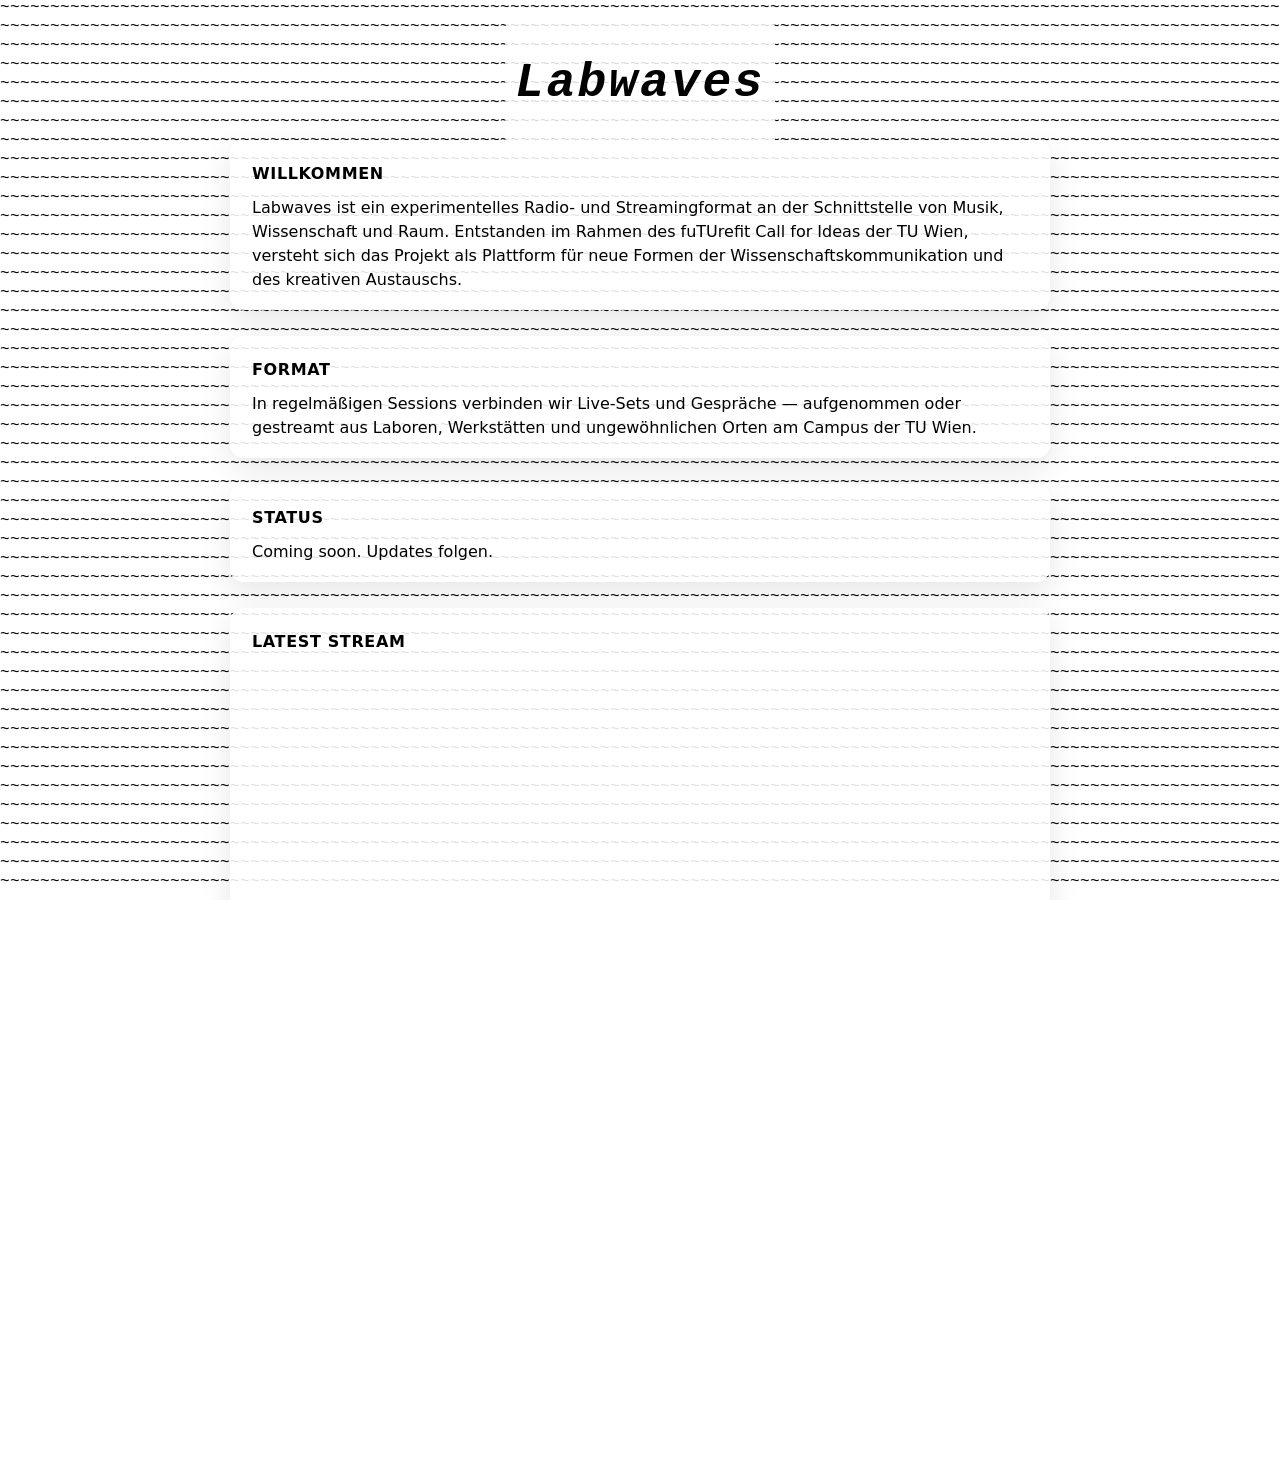
==== index.html @ ecf264ff "Update index.html" ====
<!doctype html>
<html lang="de">
<head>
  <title>Labwaves – Radio, Musik und Wissenschaft | TU Wien</title>
  <meta name="description" content="Labwaves ist ein experimentelles Radio- und Streamingformat an der Schnittstelle von Musik, Wissenschaft und Raum. Ein TU Future Fit Projekt.">
  <meta charset="utf-8" />
  <meta name="viewport" content="width=device-width, initial-scale=1" />
  <link rel="stylesheet" href="style.css" />
  <script type="application/ld+json">
{
  "@context": "https://schema.org",
  "@type": "Organization",
  "name": "Labwaves",
  "url": "https://labwaves.at",
  "description": "Experimental radio and streaming format at the intersection of music, science and space.",
  "sameAs": [
    "https://youtube.com/@labwaveslive"
  ]
}
</script>
</head>

<body>
  <canvas id="c" aria-hidden="true"></canvas>

  <div class="title"><h1>Labwaves</h1></div>

  <main class="content">
    <section class="box">
      <h2>Willkommen</h2>
      <p>
        Labwaves ist ein experimentelles Radio- und Streamingformat an der Schnittstelle von Musik, Wissenschaft und Raum. 
        Entstanden im Rahmen des fuTUrefit Call for Ideas der TU Wien, versteht sich das Projekt als Plattform für neue Formen der Wissenschaftskommunikation und des kreativen Austauschs.
      </p>
    </section>

    <section class="box">
      <h2>Format</h2>
      <p>
        In regelmäßigen Sessions verbinden wir Live-Sets und Gespräche — aufgenommen oder gestreamt
        aus Laboren, Werkstätten und ungewöhnlichen Orten am Campus der TU Wien.
      </p>
    </section>

    <section class="box">
      <h2>Status</h2>
      <p>
        Coming soon. Updates folgen.
      </p>
    </section>

   <section class="box">
  <h2>Latest Stream</h2>

  <div class="video-container">
    <iframe
      src="https://www.youtube.com/embed/videoseries?list=PLAYLIST_ID"
      title="Labwaves Stream"
      allowfullscreen>
    </iframe>
  </div>
</section>

    <section class="box">
      <h2>Kontakt</h2>
      <p>
        <a href="mailto:alexander.pichlhoefer@tuwien.ac.at">alexander.pichlhoefer@tuwien.ac.at</a>
      </p>
    </section>

    <footer class="footer">
      <div class="footer-left">
        <img class="footer-logo" src="assets/futurefit_logo.png" alt="Future Fit Logo">
        <span>© <span id="y"></span> Labwaves</span>
      </div>
    </footer>
  </main>

  <script>
    document.getElementById("y").textContent = new Date().getFullYear();

    // --- Canvas setup ---
    const canvas = document.getElementById("c");
    const ctx = canvas.getContext("2d", { alpha: false });

    let W, H, cols, rows, cellW, cellH, fontPx;
    let u, uPrev, uNext;

    // Physics
    let damping = 0.02;
    let c2 = 0.20;
    let impulseStrength = 4;
    let impulseRadius = 10; // cells (integer)

    // ASCII
    const baseChar = "~";
    const palette = ["~","-","=","+","*","#","%","@"];

    // Timing: first 3s quick (1s), then 3s
    const startTime = performance.now();
    const nextInterval = () => {
      const elapsed = performance.now() - startTime;
      return (elapsed < 2000) ? 1000 : 2000;
    };
    let rippleTimer = 0;
    let rippleInterval = nextInterval();

    function isSmallScreen() {
      return Math.min(window.innerWidth, window.innerHeight) < 700;
    }

    function resize() {
      W = canvas.width = window.innerWidth;
      H = canvas.height = window.innerHeight;

      fontPx = isSmallScreen() ? 13 : 16;
      ctx.font = `${fontPx}px ui-monospace, SFMono-Regular, Menlo, Monaco, Consolas, "Courier New", monospace`;
      ctx.textBaseline = "top";

      cellH = Math.round(fontPx * 1.18);
      cellW = Math.round(fontPx * 0.62);

      cols = Math.max(10, Math.floor(W / cellW));
      rows = Math.max(10, Math.floor(H / cellH));

      u = new Float32Array(cols * rows);
      uPrev = new Float32Array(cols * rows);
      uNext = new Float32Array(cols * rows);
    }

    window.addEventListener("resize", resize, { passive: true });
    resize();

    function impulse(x, y) {
      if (x <= 1 || x >= cols - 2 || y <= 1 || y >= rows - 2) return;

      const r = Math.max(0, Math.round(impulseRadius)); // safety
      for (let dy = -r; dy <= r; dy++) {
        for (let dx = -r; dx <= r; dx++) {
          const xx = x + dx, yy = y + dy;
          if (xx <= 0 || xx >= cols - 1 || yy <= 0 || yy >= rows - 1) continue;

          const d2 = dx * dx + dy * dy;
          const w = Math.exp(-d2 / 1.6);
          u[yy * cols + xx] += impulseStrength * w;
        }
      }
    }

    function randomRipple() {
      const x = Math.floor(cols * (0.25 + Math.random() * 0.5));
      const y = Math.floor(rows * (0.25 + Math.random() * 0.6));
      impulse(x, y);
    }

    // Tap/click ripple (works mobile + desktop)
    canvas.addEventListener("pointerdown", (e) => {
      const x = Math.floor(e.clientX / cellW);
      const y = Math.floor(e.clientY / cellH);
      impulse(x, y);
    }, { passive: true });

    function stepSim() {
      for (let y = 0; y < rows; y++) {
        for (let x = 0; x < cols; x++) {
          const i = y * cols + x;

          if (x === 0 || x === cols - 1 || y === 0 || y === rows - 1) {
            uNext[i] = 0;
            continue;
          }

          const c = u[i];
          const lap = (u[i - cols] + u[i + cols] + u[i - 1] + u[i + 1] - 4 * c);
          uNext[i] = (2 - damping) * c - (1 - damping) * uPrev[i] + c2 * lap;
        }
      }

      const tmp = uPrev; uPrev = u; u = uNext; uNext = tmp;
    }

    function render() {
      ctx.fillStyle = "#ffffff";
      ctx.fillRect(0, 0, W, H);

      ctx.fillStyle = "#000000";

      for (let y = 0; y < rows; y++) {
        const yPix = y * cellH;
        for (let x = 0; x < cols; x++) {
          const i = y * cols + x;

          let lap = 0;
          if (x > 0 && x < cols - 1 && y > 0 && y < rows - 1) {
            const c = u[i];
            lap = (u[i - cols] + u[i + cols] + u[i - 1] + u[i + 1] - 4 * c);
          }

          const v = Math.abs(lap) * 3.0;
          const p = Math.floor(v);
          const ch = (p <= 0) ? baseChar : palette[Math.min(palette.length - 1, p)];
          ctx.fillText(ch, x * cellW, yPix);
        }
      }
    }

    // Physically robust time integration
    const FIXED_DT_MS = 16.6667;     // 60 Hz simulation
    const MAX_CATCHUP_MS = 100;      // don't accumulate huge backlogs
    const MAX_STEPS_PER_FRAME = 5;   // hard cap

    let lastTime = performance.now();
    let accumulator = 0;

    function loop(now) {
      let frameDt = now - lastTime;
      lastTime = now;

      // Avoid huge dt jumps after throttling/scroll/visibility changes
      if (frameDt > 250) frameDt = 16.6667;

      accumulator += Math.min(frameDt, MAX_CATCHUP_MS);

      // Ripple scheduling based on real frame time (not sim steps)
      rippleTimer += frameDt;
      if (rippleTimer >= rippleInterval) {
        rippleTimer = 0;
        rippleInterval = nextInterval();
        randomRipple();
      }

      let steps = 0;
      while (accumulator >= FIXED_DT_MS && steps < MAX_STEPS_PER_FRAME) {
        stepSim();
        accumulator -= FIXED_DT_MS;
        steps++;
      }

      // prevents sudden speed-ups
      if (accumulator > FIXED_DT_MS * MAX_STEPS_PER_FRAME) {
        accumulator = 0;
      }

      render();
      requestAnimationFrame(loop);
    }

    // Reset clocks when page visibility changes
    document.addEventListener("visibilitychange", () => {
      lastTime = performance.now();
      accumulator = 0;
    }, { passive: true });

    window.addEventListener("scroll", () => {
      // Scrolling can pause rAF; resetting avoids “catch-up”
      lastTime = performance.now();
      accumulator = 0;
    }, { passive: true });

    requestAnimationFrame(loop);
  </script>
</body>
</html>
---- style.css ----
:root{
  --panel-bg: rgba(255,255,255,0.88);
  --text: #000;
  --shadow: 0 10px 30px rgba(0,0,0,0.10);
}

html, body{
  margin: 0;
  height: 100%;
  background: #fff;
  overflow-x: hidden;
}

canvas{
  position: fixed;
  inset: 0;
  z-index: 0;
}

.title{
  position: fixed;
  z-index: 2;
}

.content{
  position: relative;
  z-index: 1;
}

.title{
  position: fixed;
  top: 18px;
  left: 50%;
  transform: translateX(-50%);
  z-index: 2;
  font-family: ui-monospace, SFMono-Regular, Menlo, Monaco, Consolas, "Courier New", monospace;
  font-style: italic;
  font-weight: 700;
  letter-spacing: 0.12em;
  color: #000;
  font-size: clamp(22px, 4vw, 34px);
  background: rgba(255,255,255,0.85);
  padding: 6px 10px;
  border-radius: 10px;
}

h1 {
  font-size: 3rem;
  font-weight: 600;
  letter-spacing: 0.05em;
}

.content{
  position: relative;
  width: min(820px, calc(100% - 40px));
  margin: 120px auto 80px;
  padding: 20px 0 60px;
}

.box{
  background: var(--panel-bg);
  border-radius: 14px;
  padding: 22px 22px 18px;
  margin: 0 0 26px;
  box-shadow: var(--shadow);
  color: var(--text);

  font-family: system-ui, -apple-system, Segoe UI, Roboto, Arial, sans-serif;
  line-height: 1.5;
}

.box h2{
  margin: 0 0 10px;
  font-size: 16px;
  letter-spacing: 0.04em;
  text-transform: uppercase;
}

.box p{
  margin: 0;
  font-size: 16px;
}

.box a{
  color: #000;
}

.video-container {
  position: relative;
  width: 100%;
  aspect-ratio: 16 / 9;
  margin-top: 12px;
  border-radius: 6px;
  overflow: hidden;
}

.video-container iframe {
  display: block;
  width: 100%;
  height: 100%;
  border: none;
}

.footer{
  margin-top: 18px;
  padding: 10px 2px;
  color: rgba(0,0,0,0.65);
  font-family: system-ui, -apple-system, Segoe UI, Roboto, Arial, sans-serif;
  font-size: 13px;
}

/* Footer logo */
.footer-left{
  display: flex;
  align-items: center;
  gap: 10px;
}

.footer-logo{
  height: 30px;
  opacity: 0.65;
  filter: grayscale(50%);
}
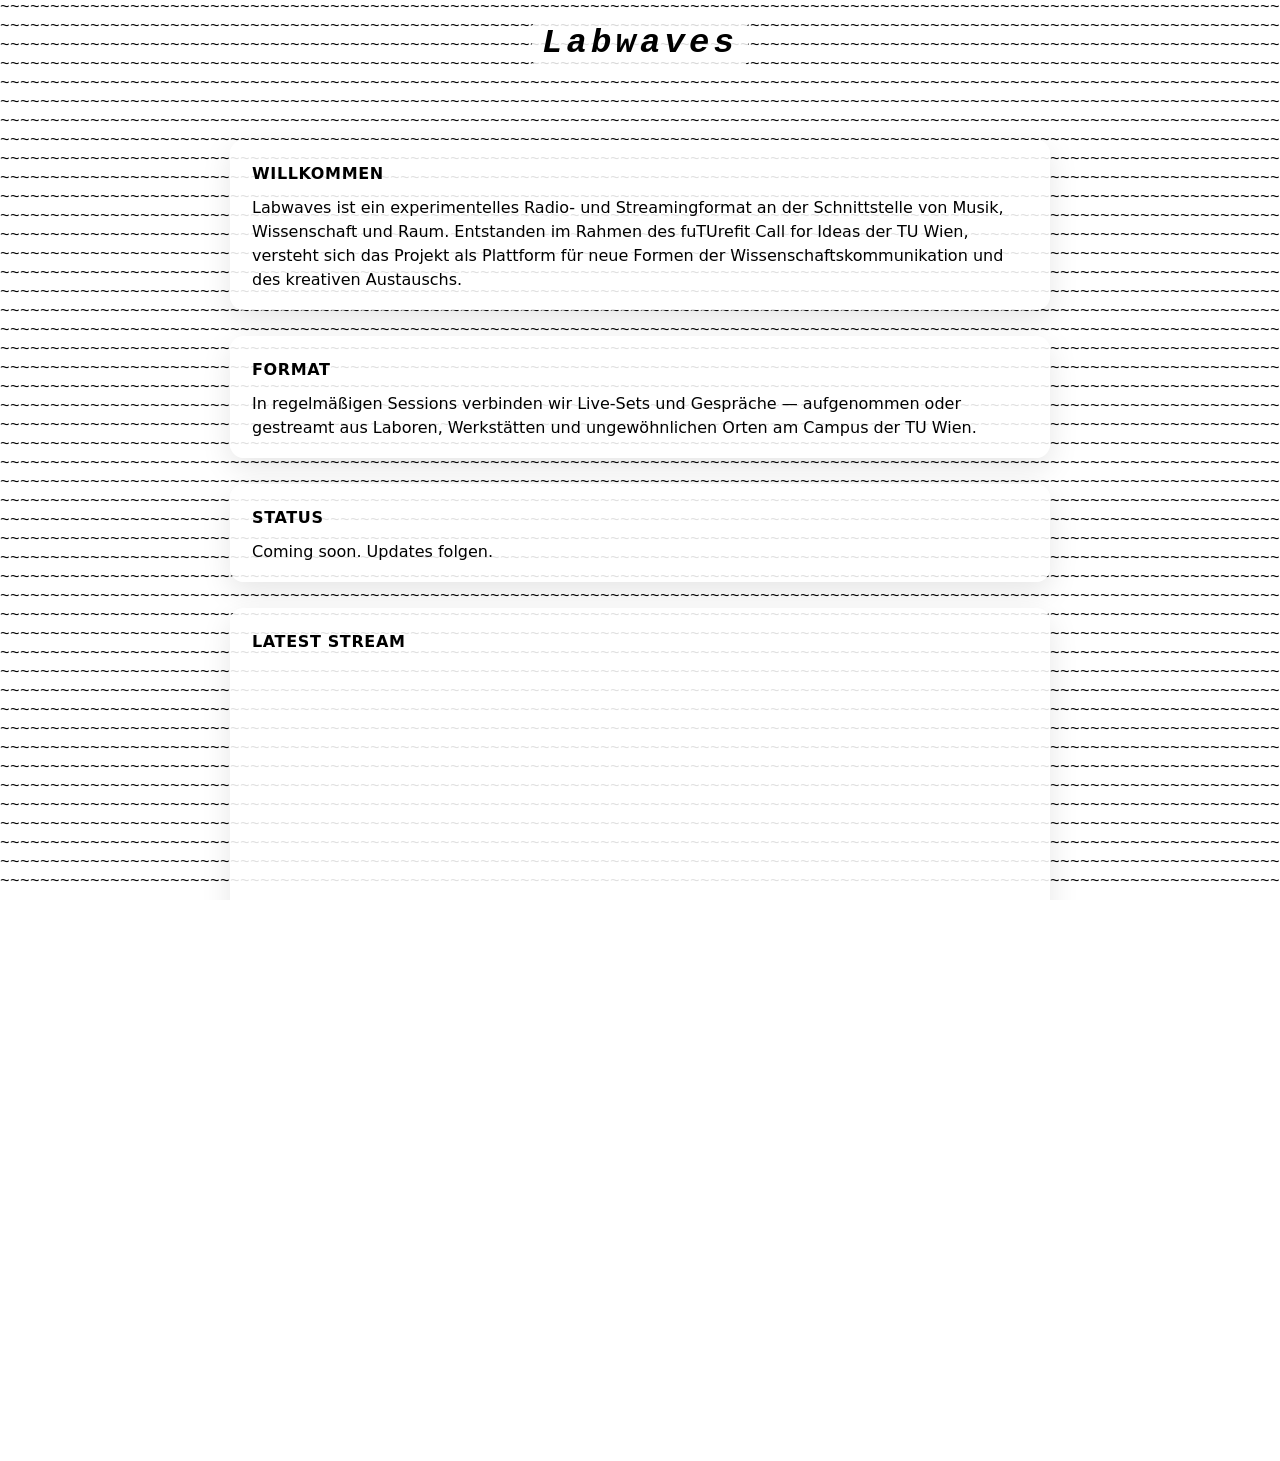
==== commit a77745c8: "Update index.html" ====
--- a/index.html
+++ b/index.html
@@ -2,9 +2,14 @@
 <html lang="de">
 <head>
   <title>Labwaves – Radio, Musik und Wissenschaft | TU Wien</title>
+  <meta property="og:title" content="Labwaves – Experimental Radio & Streaming">
+  <meta property="og:description" content="Labwaves ist ein experimentelles Radio- und Streamingformat an der Schnittstelle von Musik, Wissenschaft und Raum.">
+  <meta property="og:url" content="https://labwaves.at">
+  <meta property="og:type" content="website">
   <meta name="description" content="Labwaves ist ein experimentelles Radio- und Streamingformat an der Schnittstelle von Musik, Wissenschaft und Raum. Ein TU Future Fit Projekt.">
   <meta charset="utf-8" />
   <meta name="viewport" content="width=device-width, initial-scale=1" />
+  <link rel="canonical" href="https://labwaves.at">
   <link rel="stylesheet" href="style.css" />
   <script type="application/ld+json">
 {
@@ -272,3 +277,4 @@
 
 
 
+
--- a/style.css
+++ b/style.css
@@ -44,10 +44,9 @@
   border-radius: 10px;
 }
 
-h1 {
-  font-size: 3rem;
-  font-weight: 600;
-  letter-spacing: 0.05em;
+.title h1{
+  margin: 0;
+  font-size: inherit;
 }
 
 .content{
@@ -130,3 +129,4 @@
 
 
 
+
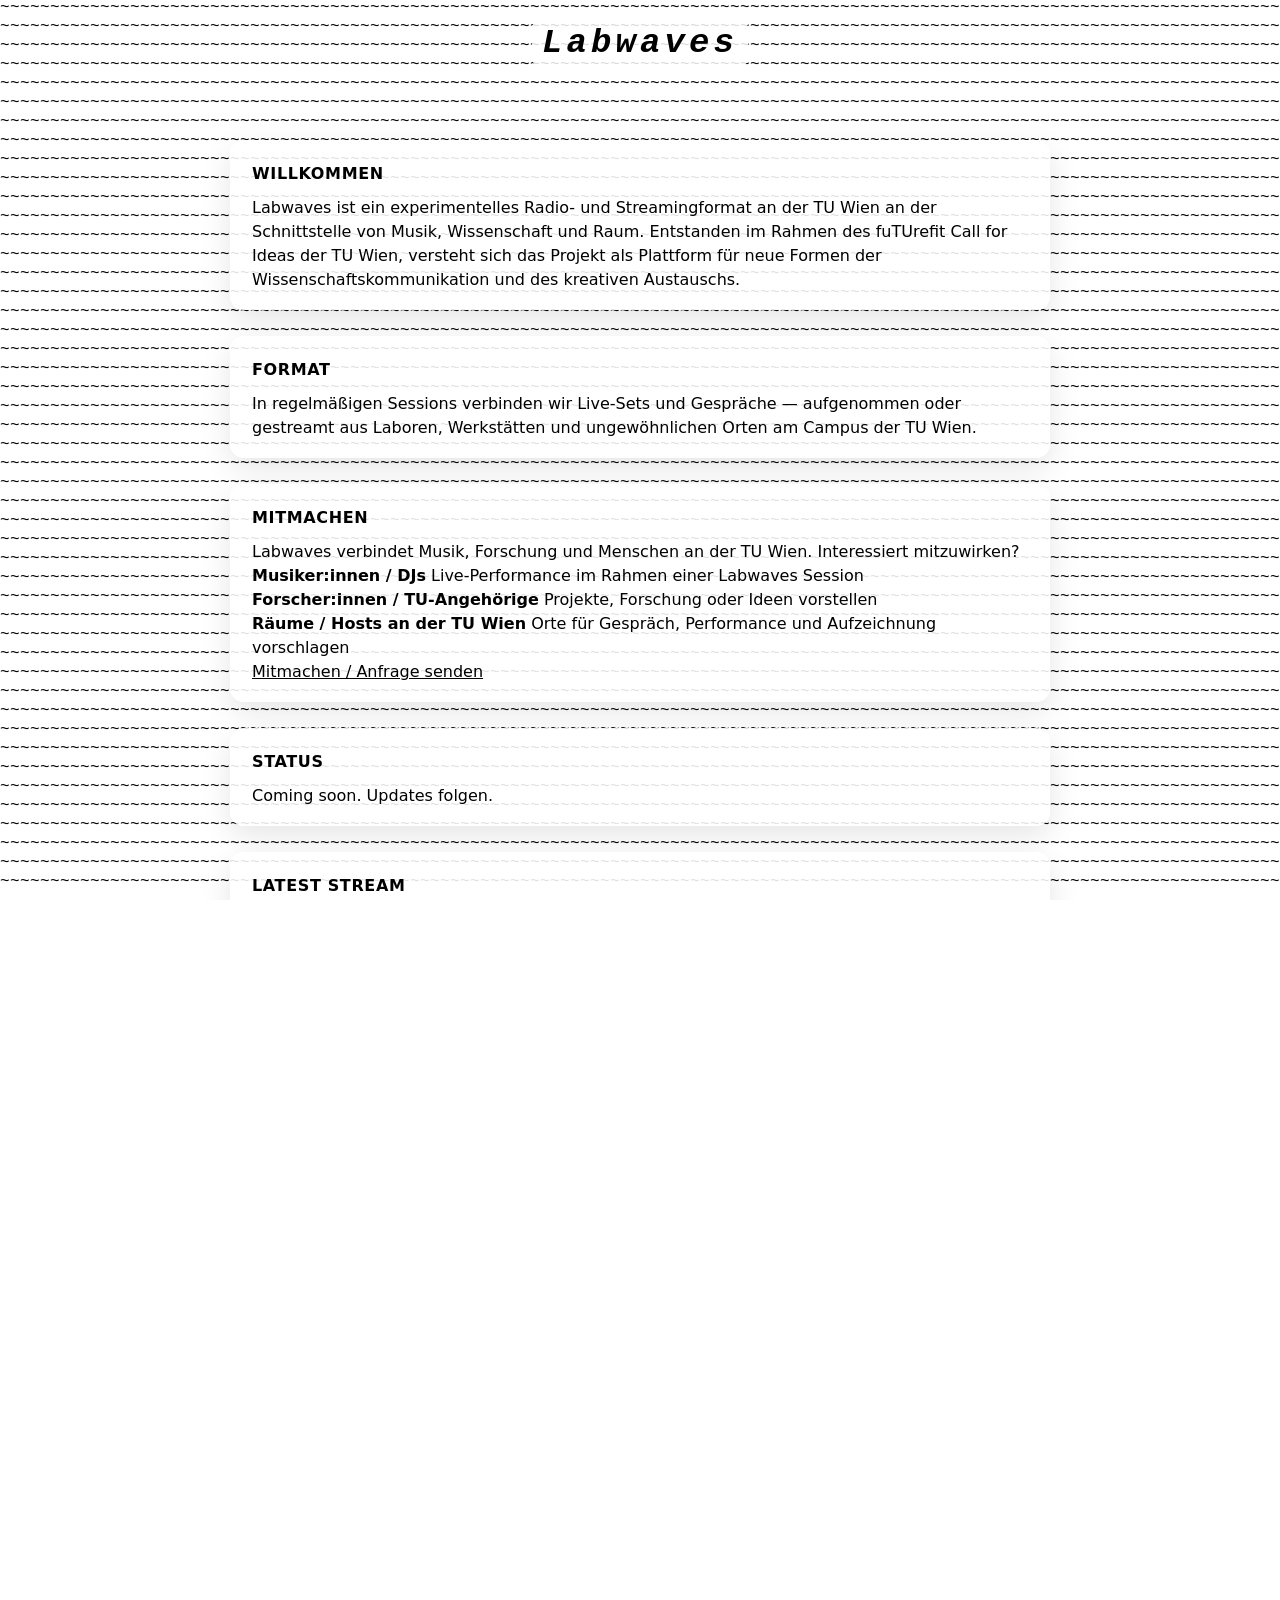
==== commit 44a2c6c9: "Update index.html" ====
--- a/index.html
+++ b/index.html
@@ -14,10 +14,19 @@
   <script type="application/ld+json">
 {
   "@context": "https://schema.org",
-  "@type": "Organization",
+  "@type": "CreativeWork",
   "name": "Labwaves",
   "url": "https://labwaves.at",
-  "description": "Experimental radio and streaming format at the intersection of music, science and space.",
+  "description": "Labwaves ist ein experimentelles Radio- und Streamingformat an der Schnittstelle von Musik, Wissenschaft und Raum.",
+  "genre": ["Experimental Radio", "Music Performance", "Science Communication"],
+  "creator": {
+    "@type": "Person",
+    "name": "Alexander Pichlhöfer"
+  },
+  "publisher": {
+    "@type": "Organization",
+    "name": "TU Wien"
+  },
   "sameAs": [
     "https://youtube.com/@labwaveslive"
   ]
@@ -34,7 +43,7 @@
     <section class="box">
       <h2>Willkommen</h2>
       <p>
-        Labwaves ist ein experimentelles Radio- und Streamingformat an der Schnittstelle von Musik, Wissenschaft und Raum. 
+        Labwaves ist ein experimentelles Radio- und Streamingformat an der TU Wien an der Schnittstelle von Musik, Wissenschaft und Raum. 
         Entstanden im Rahmen des fuTUrefit Call for Ideas der TU Wien, versteht sich das Projekt als Plattform für neue Formen der Wissenschaftskommunikation und des kreativen Austauschs.
       </p>
     </section>
@@ -47,6 +56,39 @@
       </p>
     </section>
 
+    <section class="box">
+  <h2>Mitmachen</h2>
+  <p>
+    Labwaves verbindet Musik, Forschung und Menschen an der TU Wien.
+    Interessiert mitzuwirken?
+  </p>
+
+  <div class="cta-list">
+
+    <div class="cta-item">
+      <strong>Musiker:innen / DJs</strong>
+      <span>Live-Performance im Rahmen einer Labwaves Session</span>
+    </div>
+
+    <div class="cta-item">
+      <strong>Forscher:innen / TU-Angehörige</strong>
+      <span>Projekte, Forschung oder Ideen vorstellen</span>
+    </div>
+
+    <div class="cta-item">
+      <strong>Räume / Hosts an der TU Wien</strong>
+      <span>Orte für Gespräch, Performance und Aufzeichnung vorschlagen</span>
+    </div>
+
+  </div>
+
+  <p class="cta-contact">
+    <a href="mailto:alexander.pichlhoefer@tuwien.ac.at?subject=Labwaves Anfrage">
+    Mitmachen / Anfrage senden
+    </a>
+  </p>
+</section>
+    
     <section class="box">
       <h2>Status</h2>
       <p>
@@ -278,3 +320,4 @@
 
 
 
+
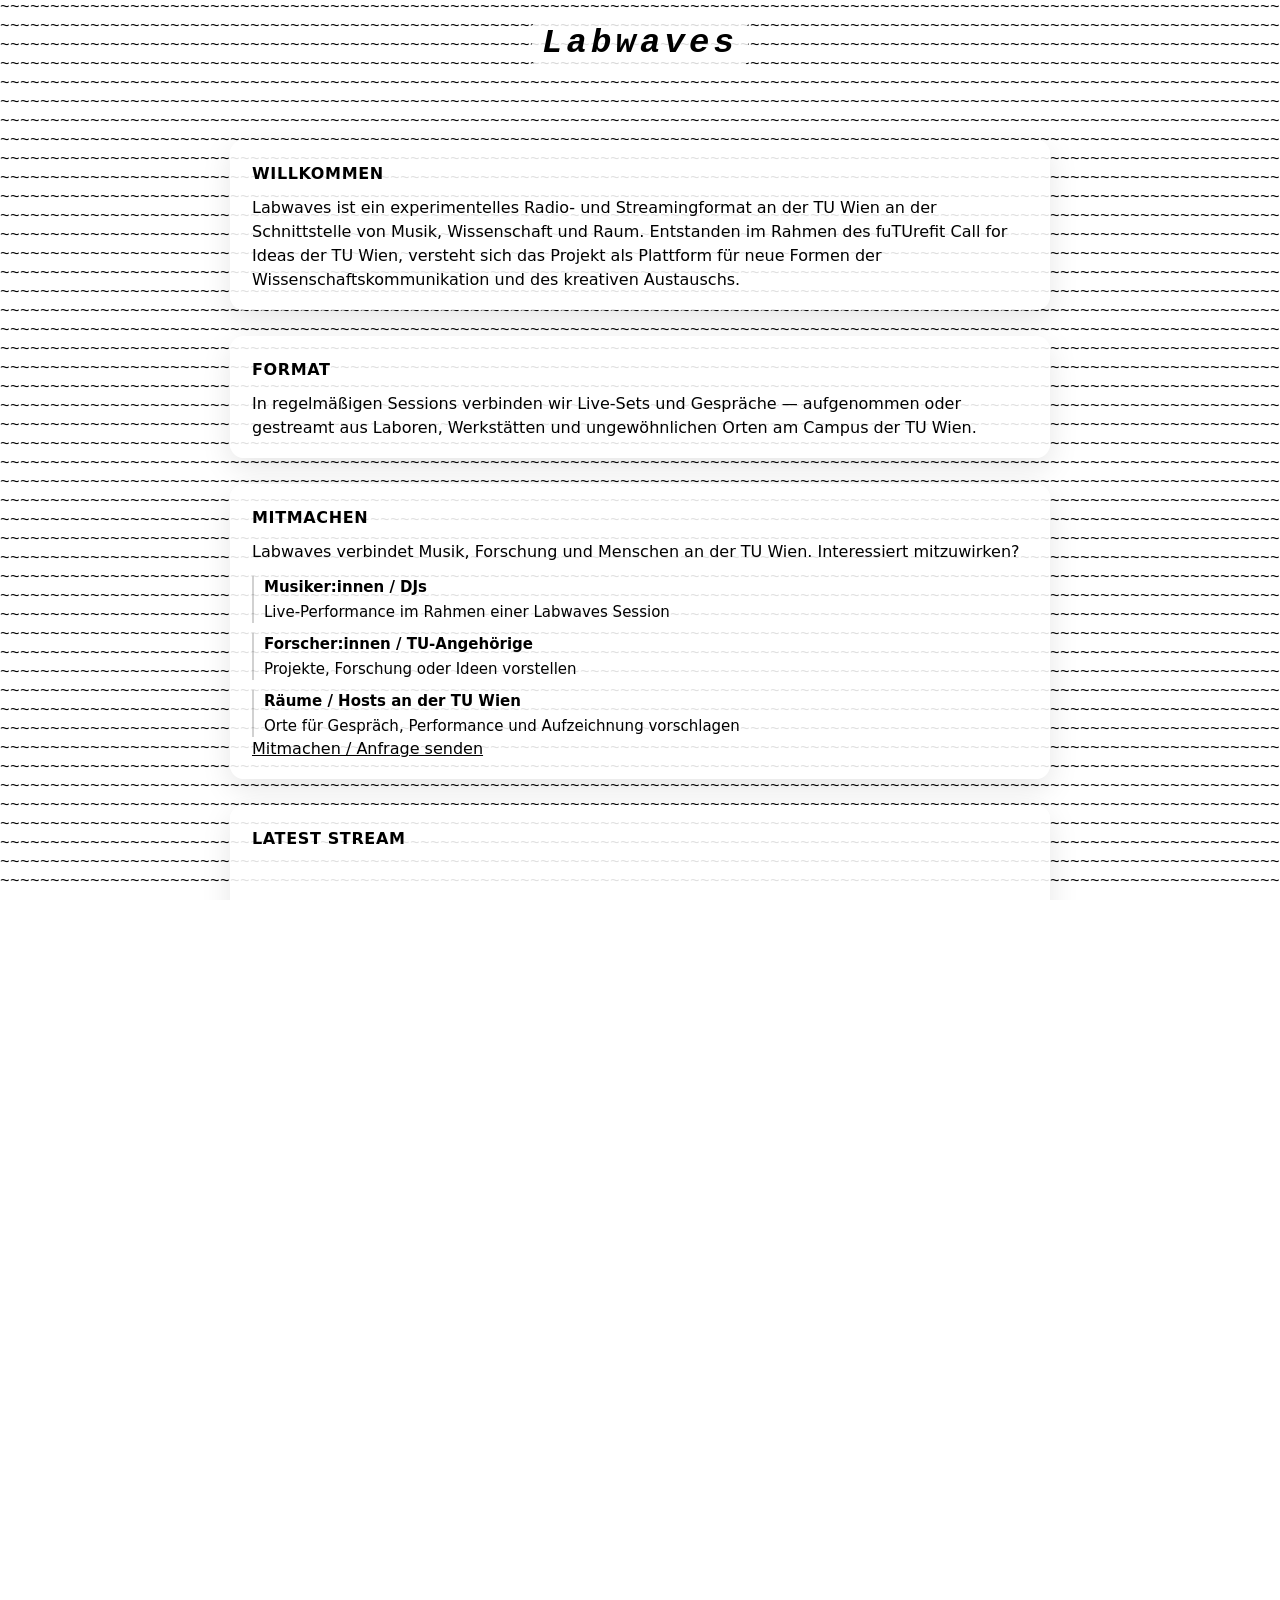
==== commit fa41e2d3: "Update index.html" ====
--- a/index.html
+++ b/index.html
@@ -89,13 +89,6 @@
   </p>
 </section>
     
-    <section class="box">
-      <h2>Status</h2>
-      <p>
-        Coming soon. Updates folgen.
-      </p>
-    </section>
-
    <section class="box">
   <h2>Latest Stream</h2>
 
@@ -321,3 +314,4 @@
 
 
 
+
--- a/style.css
+++ b/style.css
@@ -121,6 +121,36 @@
   filter: grayscale(50%);
 }
 
+/* CTA section */
+
+.cta-list{
+  margin-top: 12px;
+  display: flex;
+  flex-direction: column;
+  gap: 10px;
+}
+
+.cta-item{
+  display: flex;
+  flex-direction: column;
+  gap: 2px;
+  padding-left: 10px;
+  border-left: 2px solid rgba(0,0,0,0.18);
+}
+
+.cta-item strong{
+  font-size: 15px;
+  font-weight: 600;
+}
+
+.cta-item span{
+  font-size: 15px;
+}
+
+.cta-contact{
+  margin-top: 14px;
+  font-size: 15px;
+}
 
 
 
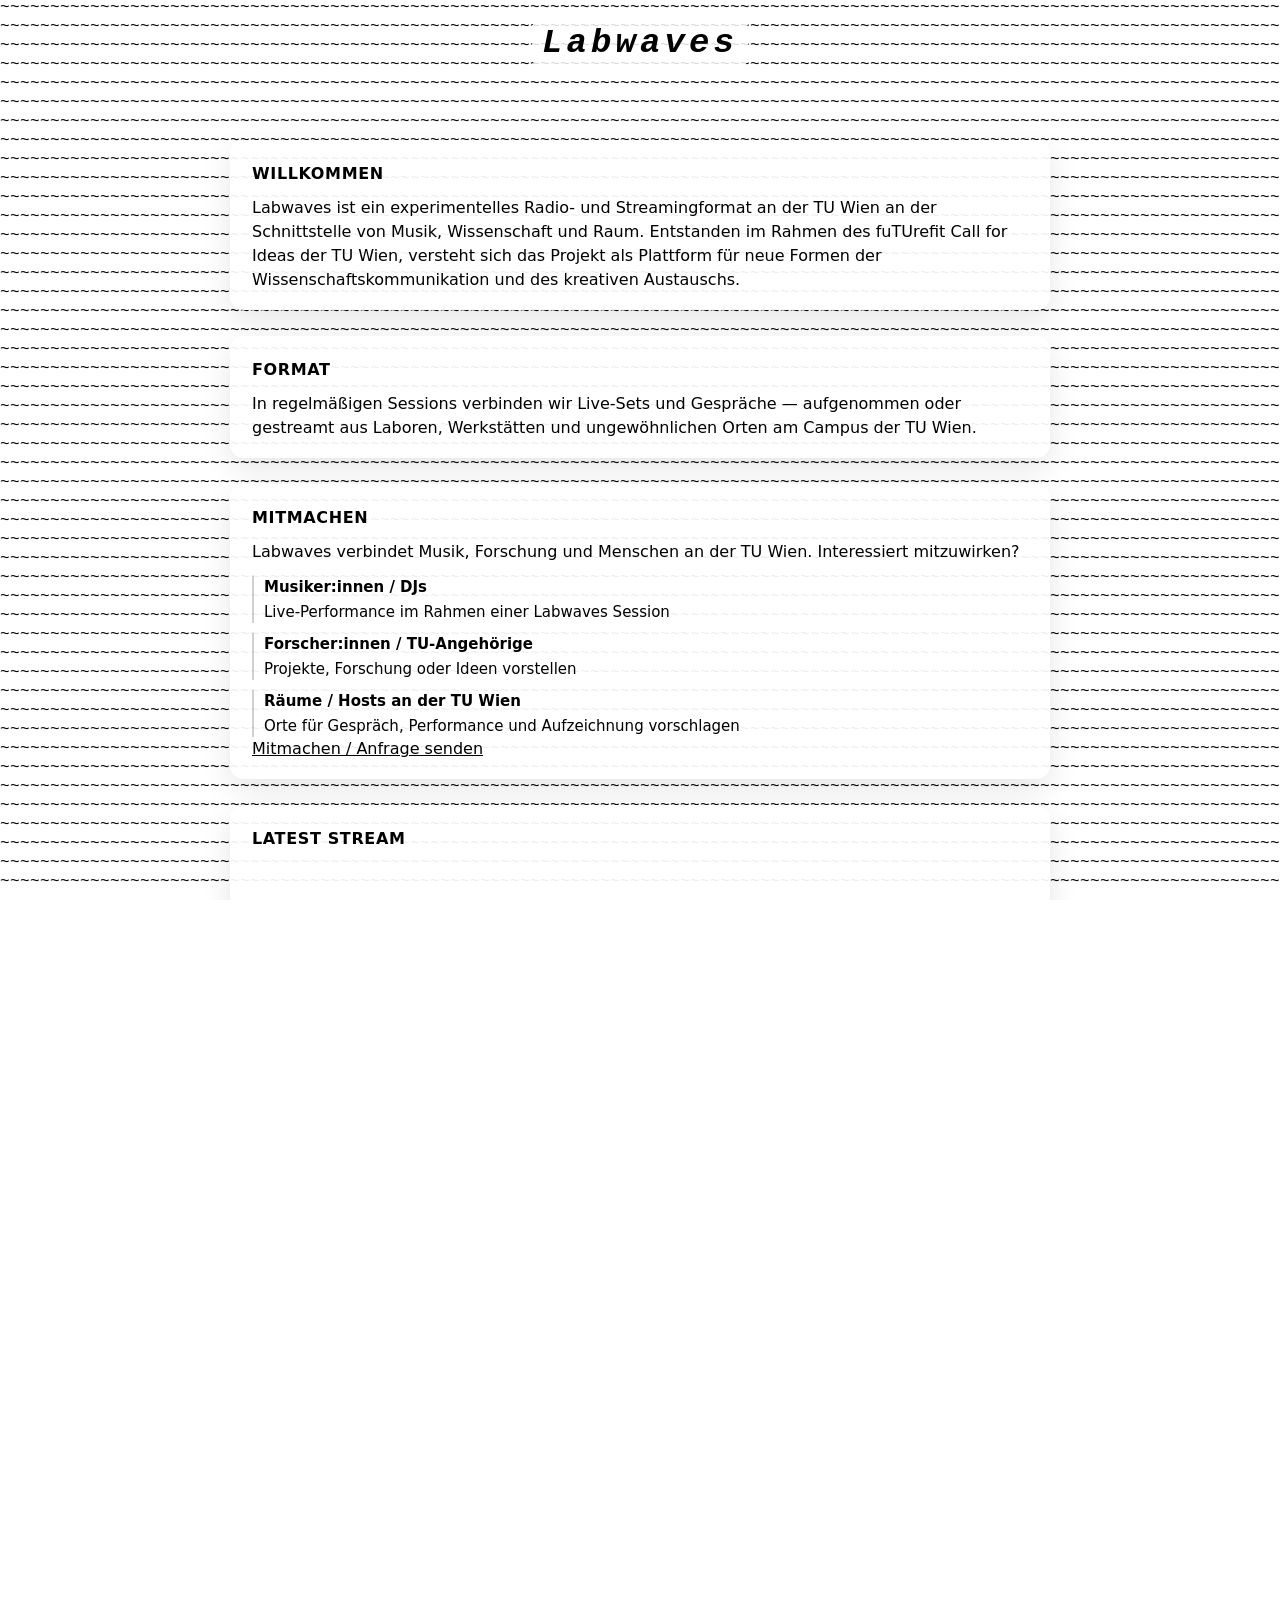
==== commit f5bce60a: "Update index.html" ====
--- a/index.html
+++ b/index.html
@@ -101,19 +101,23 @@
   </div>
 </section>
 
-    <section class="box">
-      <h2>Kontakt</h2>
-      <p>
-        <a href="mailto:alexander.pichlhoefer@tuwien.ac.at">alexander.pichlhoefer@tuwien.ac.at</a>
-      </p>
-    </section>
-
-    <footer class="footer">
-      <div class="footer-left">
-        <img class="footer-logo" src="assets/futurefit_logo.png" alt="Future Fit Logo">
-        <span>© <span id="y"></span> Labwaves</span>
-      </div>
-    </footer>
+<section class="box contact-box">
+  <h2>Kontakt</h2>
+
+  <div class="contact-row">
+    <p>
+      <a href="mailto:alexander.pichlhoefer@tuwien.ac.at">
+        alexander.pichlhoefer@tuwien.ac.at
+      </a>
+    </p>
+
+    <div class="contact-meta">
+      <img class="contact-logo" src="assets/futurefit_logo.png" alt="Future Fit Logo">
+      <span>© <span id="y"></span> Labwaves</span>
+    </div>
+  </div>
+</section>
+
   </main>
 
   <script>
@@ -315,3 +319,4 @@
 
 
 
+
--- a/style.css
+++ b/style.css
@@ -1,5 +1,5 @@
 :root{
-  --panel-bg: rgba(255,255,255,0.88);
+  --panel-bg: rgba(255,255,255,0.93);
   --text: #000;
   --shadow: 0 10px 30px rgba(0,0,0,0.10);
 }
@@ -160,3 +160,4 @@
 
 
 
+
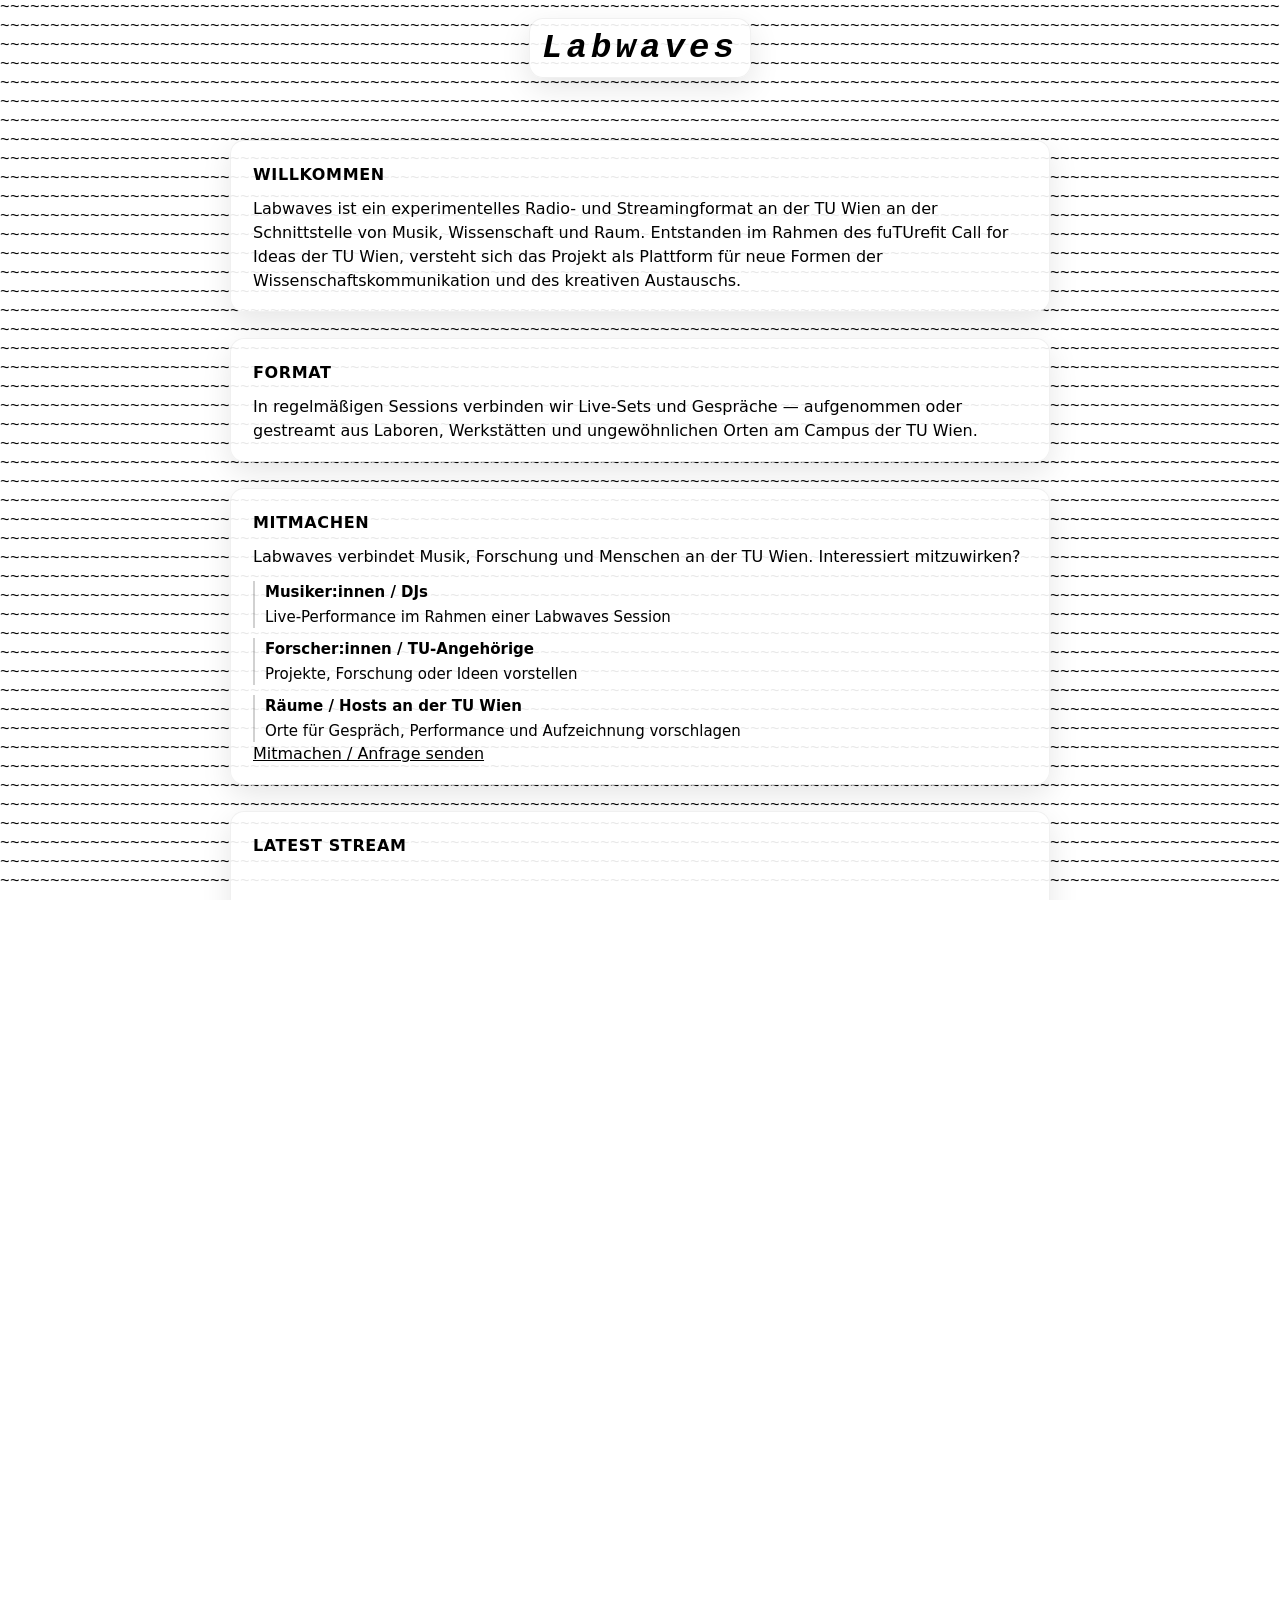
==== commit 0bcf34d7: "Update index.html" ====
--- a/index.html
+++ b/index.html
@@ -94,7 +94,7 @@
 
   <div class="video-container">
     <iframe
-      src="https://www.youtube.com/embed/videoseries?list=PLAYLIST_ID"
+      src="https://www.youtube.com/embed/videoseries?list=PL5SCmri2sR7GvVfT36ACx23zpvJoMJkJe"
       title="Labwaves Stream"
       allowfullscreen>
     </iframe>
--- a/style.css
+++ b/style.css
@@ -1,5 +1,5 @@
 :root{
-  --panel-bg: rgba(255,255,255,0.93);
+  --panel-bg: rgba(255,255,255,0.91);
   --text: #000;
   --shadow: 0 10px 30px rgba(0,0,0,0.10);
 }
@@ -33,15 +33,19 @@
   left: 50%;
   transform: translateX(-50%);
   z-index: 2;
+
   font-family: ui-monospace, SFMono-Regular, Menlo, Monaco, Consolas, "Courier New", monospace;
   font-style: italic;
   font-weight: 700;
   letter-spacing: 0.12em;
   color: #000;
   font-size: clamp(22px, 4vw, 34px);
-  background: rgba(255,255,255,0.85);
-  padding: 6px 10px;
-  border-radius: 10px;
+
+  background: var(--panel-bg);
+  padding: 10px 12px;
+  border-radius: 14px;
+  box-shadow: var(--shadow);
+  border: 1px solid rgba(0,0,0,0.06);
 }
 
 .title h1{
@@ -63,6 +67,7 @@
   margin: 0 0 26px;
   box-shadow: var(--shadow);
   color: var(--text);
+  border: 1px solid rgba(0,0,0,0.06);
 
   font-family: system-ui, -apple-system, Segoe UI, Roboto, Arial, sans-serif;
   line-height: 1.5;
@@ -152,6 +157,28 @@
   font-size: 15px;
 }
 
+/* Kontaktbox Layout */
+
+.contact-row{
+  display: flex;
+  justify-content: space-between;
+  align-items: flex-end;
+  gap: 20px;
+}
+
+.contact-meta{
+  display: flex;
+  align-items: center;
+  gap: 10px;
+  font-size: 13px;
+  color: rgba(0,0,0,0.65);
+}
+
+.contact-logo{
+  height: 26px;
+  opacity: 0.65;
+  filter: grayscale(50%);
+}
 
 
 
@@ -161,3 +188,8 @@
 
 
 
+
+
+
+
+
